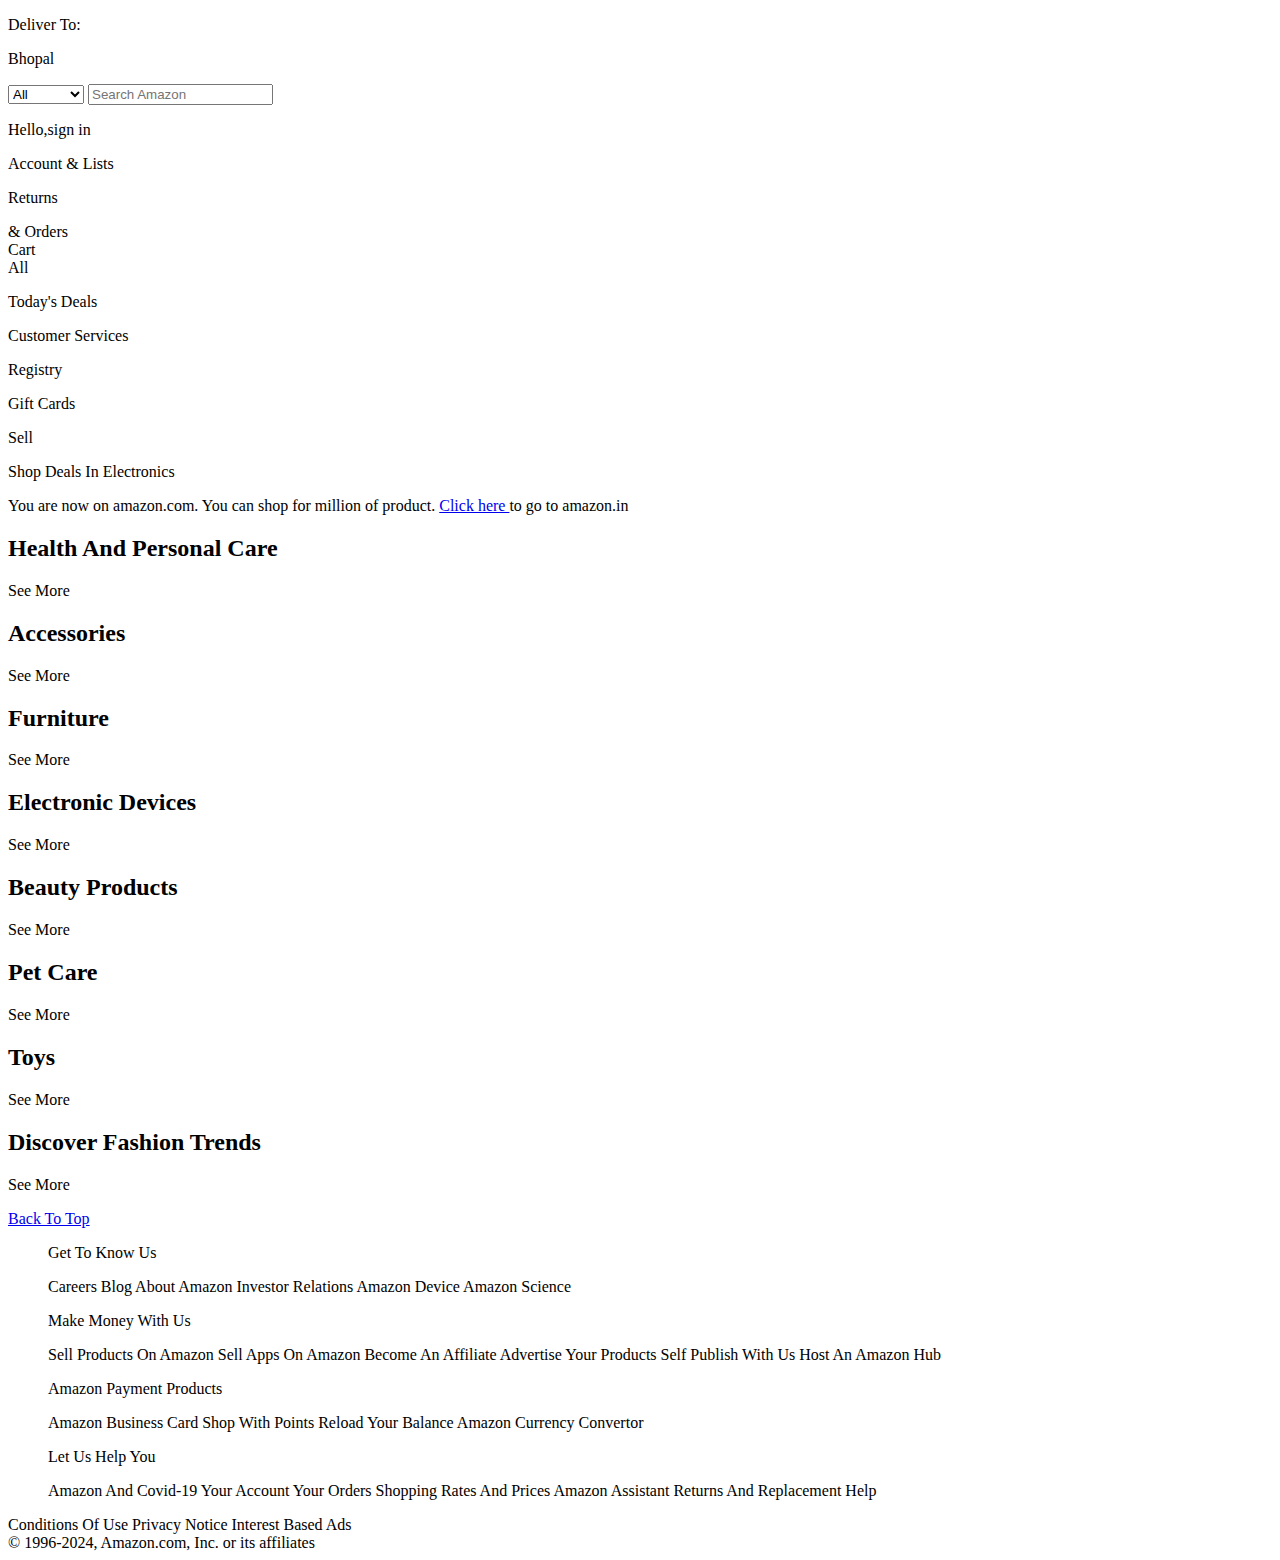
==== CODE/DAY22/index.html @ b16c5b3b "Create index.html" ====
<!DOCTYPE html>
<html lang="en">
    <head>
        <meta charset="UTF-8">
        <meta name="viewport" content="width=device-width, initial-scale=1.0">
        <link rel="stylesheet"
            href="https://cdnjs.cloudflare.com/ajax/libs/font-awesome/6.5.1/css/all.min.css"
            integrity="sha512-DTOQO9RWCH3ppGqcWaEA1BIZOC6xxalwEsw9c2QQeAIftl+Vegovlnee1c9QX4TctnWMn13TZye+giMm8e2LwA=="
            crossorigin="anonymous" referrerpolicy="no-referrer" />
        <link rel="stylesheet" href="style.css">
        <title>Amazon</title>
    </head>
    <body>
        <head>
            <div class="navbar">
                <div class="nav_logo border">
                    <div class="logo"></div>
                </div>

                <div class="address border">
                    <p class="address1">Deliver To:</p>
                    <div class="icon">
                        <i class="fa-solid fa-location-dot"></i>
                        <p class="address2">Bhopal</p>
                    </div>
                </div>

                <div class="search">
                    <select class="search-select">
                        <option>All</option>
                        <option>Games</option>
                        <option>Clothes</option>
                        <option>Alexa</option>
                        <option>Coupons</option>
                    </select>
                    <input placeholder="Search Amazon" class="search-input">
                    <div class="search-icon">
                        <i class="fa-solid fa-magnifying-glass"></i>
                    </div>
                </div>

                <div class="sign-in border">
                    <p><span>Hello,sign in</span></p>
                    <span class="top-font">Account & Lists</span>
                </div>

                <div class="extra border">
                    <p><span>Returns</span></p>
                    <span class="top-font">& Orders</span>
                </div>

                <div class="cart border">
                    <i class="fa-solid fa-cart-shopping"></i>
                    Cart
                </div>
            </div>

            <div class="panel">
                <div class="all">
                    <i class="fa-solid fa-bars"></i>
                    All
                </div>

                <div class="items">
                    <p>Today's Deals</p>
                    <p>Customer Services</p>
                    <p>Registry</p>
                    <p>Gift Cards</p>
                    <p>Sell</p>
                </div>

                <div class="extra">
                    Shop Deals In Electronics
                </div>
            </div>
        </head>

        <div class="main-area">
            <div class="message">
                <p>You are now on amazon.com. You can shop for million of
                    product. <a href="https://www.amazon.in/">Click here </a>to go to amazon.in</p>
            </div>
        </div>

        <div class="content">
            <div class="box">
                <div class="box-content">
                    <h2>Health And Personal Care</h2>
                    <div class="box-img"
                        style="background-image: url('Images/box1_image.jpg');"></div>
                    <p>See More</p>
                </div>
            </div>
            <div class="box">
                <div class="box-content">
                    <h2>Accessories</h2>
                    <div class="box-img"
                        style="background-image: url('Images/box2_image.jpg');"></div>
                    <p>See More</p>
                </div>
            </div>
            <div class="box">
                <div class="box-content">
                    <h2>Furniture</h2>
                    <div class="box-img"
                        style="background-image: url('Images/box3_image.jpg');"></div>
                    <p>See More</p>
                </div>
            </div>
            <div class="box">
                <div class="box-content">
                    <h2>Electronic Devices</h2>
                    <div class="box-img"
                        style="background-image: url('Images/box4_image.jpg');"></div>
                    <p>See More</p>
                </div>
            </div>
            <div class="box">
                <div class="box-content">
                    <h2>Beauty Products</h2>
                    <div class="box-img"
                        style="background-image: url('Images/box5_image.jpg');"></div>
                    <p>See More</p>
                </div>
            </div>
            <div class="box">
                <div class="box-content">
                    <h2>Pet Care</h2>
                    <div class="box-img"
                        style="background-image: url('Images/box6_image.jpg');"></div>
                    <p>See More</p>
                </div>
            </div>
            <div class="box3 box">
                <div class="box-content">
                    <h2>Toys</h2>
                    <div class="box-img"
                        style="background-image: url('Images/box7_image.jpg');"></div>
                    <p>See More</p>
                </div>
            </div>
            <div class="box">
                <div class="box-content">
                    <h2>Discover Fashion Trends</h2>
                    <div class="box-img"
                        style="background-image: url('Images/box8_image.jpg');"></div>
                    <p>See More</p>
                </div>
            </div>
        </div>

        <footer>
            <div class="foot1">
                <a href="#">Back To Top</a>
            </div>

            <div class="foot2">
                <ul>
                    <p>Get To Know Us</p>
                    <a>Careers</a>
                    <a>Blog</a>
                    <a>About Amazon</a>
                    <a>Investor Relations</a>
                    <a>Amazon Device</a>
                    <a>Amazon Science</a>
                </ul>
                <ul>
                    <p>Make Money With Us</p>
                    <a>Sell Products On Amazon</a>
                    <a>Sell Apps On Amazon</a>
                    <a>Become An Affiliate</a>
                    <a>Advertise Your Products</a>
                    <a>Self Publish With Us</a>
                    <a>Host An Amazon Hub</a>
                </ul>
                <ul>
                    <p>Amazon Payment Products</p>
                    <a>Amazon Business Card</a>
                    <a>Shop With Points</a>
                    <a>Reload Your Balance</a>
                    <a>Amazon Currency Convertor</a>
                </ul>
                <ul>
                    <p>Let Us Help You</p>
                    <a>Amazon And Covid-19</a>
                    <a>Your Account</a>
                    <a>Your Orders</a>
                    <a>Shopping Rates And Prices</a>
                    <a>Amazon Assistant</a>
                    <a>Returns And Replacement</a>
                    <a>Help</a>
                </ul>
            </div>

            <div class="foot3">
                <div class="foot_logo"></div>
            </div>

            <div class="finale">
                <div class="pages">
                    <a>Conditions Of Use</a>
                    <a>Privacy Notice</a>
                    <a>Interest Based Ads</a>
                </div>
                <div class="copyright">
                    © 1996-2024, Amazon.com, Inc. or its affiliates
                </div>
            </div>
        </footer>
    </body>
</html>
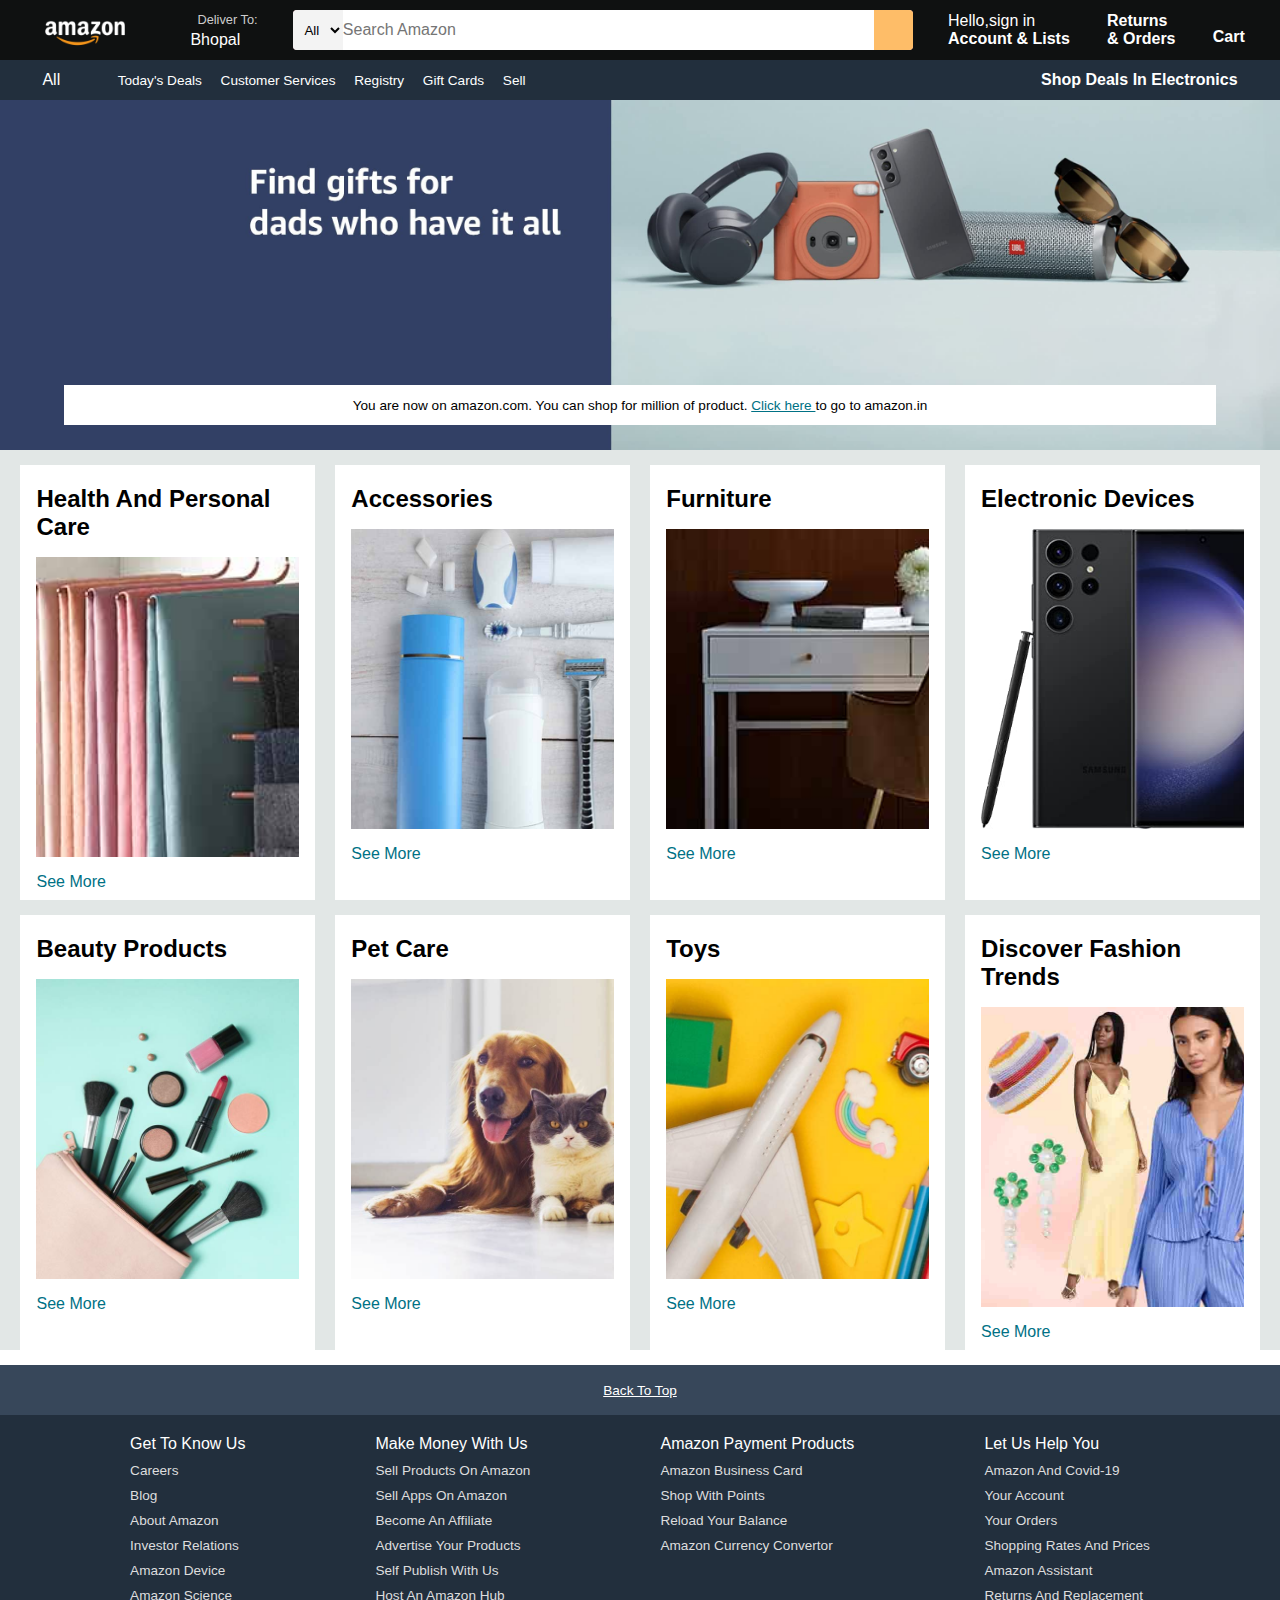
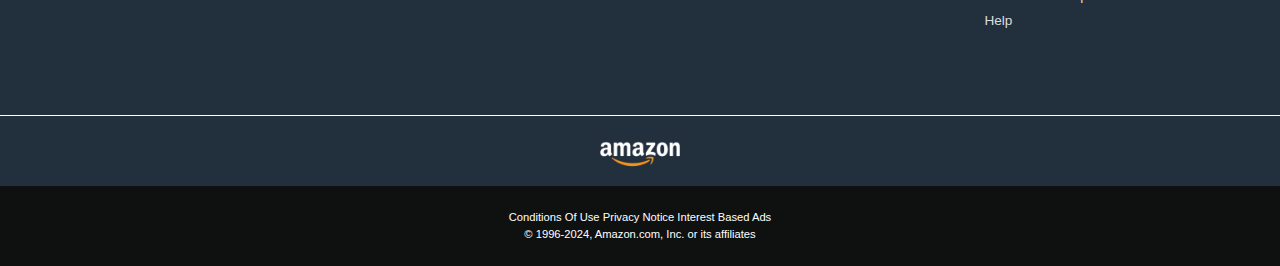
==== commit 332b4dd4: "Update index.html" ====
--- a/CODE/DAY22/index.html
+++ b/CODE/DAY22/index.html
@@ -8,7 +8,7 @@
             integrity="sha512-DTOQO9RWCH3ppGqcWaEA1BIZOC6xxalwEsw9c2QQeAIftl+Vegovlnee1c9QX4TctnWMn13TZye+giMm8e2LwA=="
             crossorigin="anonymous" referrerpolicy="no-referrer" />
         <link rel="stylesheet" href="style.css">
-        <title>Amazon</title>
+        <titleOnline Shopping site in India: Shop Online for Mobiles, Books, Watches, Shoes and More - Amazon.in</title>
     </head>
     <body>
         <head>
--- a/CODE/DAY22/style.css
+++ b/CODE/DAY22/style.css
@@ -0,0 +1,267 @@
+*{
+    margin: 0;
+    padding: 0;
+    font-family: Arial, Helvetica, sans-serif;
+    border: border-box;
+}
+
+.navbar{
+    height: 60px;
+    background-color:#0f1111;
+    color: white;
+    display: flex;
+    align-items: center;
+    justify-content: space-evenly;
+}
+
+.nav_logo{
+    height: 50px;
+    width: 100px;
+}
+
+.logo{
+    background-image: url("Images/amazon_logo.png");
+    width: 100%;
+    height: 50px;
+    background-size: cover;
+}
+
+.border{
+    border: 2px solid transparent;
+}
+
+.border:hover{
+        border: 2px solid white;
+}
+
+.address1{
+    color: #cccccc;
+    font-size: 0.8rem;
+    margin-left: 25px;
+}
+
+.address2{
+    font-size: 1rem;
+    margin-left: 3px;
+}
+
+.icon{
+    margin-top: 4px;
+    margin-left: 15px;
+    display: flex;
+    align-items: center;
+    font-size: 22px;
+}
+
+.search{
+    display: flex;
+    background-color: pink;
+    height: 40px;
+    width: 620px;
+    border-radius: 4px;
+    justify-content: space-evenly;
+}
+
+.search:hover{
+    border: 2px solid orange;
+}
+
+.search-select{
+    background-color: #f3f3f3;
+    width: 50px;
+    text-align: center;
+   border-top-left-radius: 4px;
+   border-bottom-left-radius: 4px;
+   border: none;
+}
+
+.search-input{
+    width: 100%;
+    font-size: 1rem;
+    border: none;
+}
+
+.search-icon{
+    width: 45px;
+    display: flex;
+    justify-content: center;
+    align-items: center;
+    font-size: 1.3rem;
+    background-color: #febd68;
+    border-top-right-radius: 4px;
+    border-bottom-right-radius: 4px;
+    color: #0f1111;
+}
+
+.span{
+    font-size: 0.7rem;
+}
+
+.top-font{
+    font-size: 1rem;
+    font-weight: 700;
+}
+
+.cart i{
+    font-size: 35px;
+}
+
+.cart{
+    font-size:1rem;
+    font-weight: 700;
+}
+
+.panel{
+    height: 40px;
+    background-color: #222f3d;
+    display: flex;
+    align-items: center;
+    justify-content: space-evenly;
+    color: white;
+}
+
+.items p{
+    display: inline;
+    margin-left: 15px;
+}
+
+.items{
+    width: 70%;
+    font-size: 0.85rem;
+}
+
+.extra{
+    font-size: 0.9;
+    font-weight: 700;
+}
+
+.main-area{
+    background-image: url("Images/hero_image.jpg");
+    height: 350px;
+    background-size: cover;
+    display: flex;
+    justify-content: center;
+    align-items: flex-end;
+}
+
+.message{
+    background-color: white;
+    color: black;
+    height: 40px;
+    display: flex;
+    align-items: center;
+    justify-content: center;
+    font-size: 0.85rem;
+    width: 90%;
+    margin-bottom: 25px;
+}
+
+.message a{
+    color: #007185;
+     
+}
+
+.content{
+    display: flex;
+    flex-wrap: wrap;
+    justify-content: space-evenly;
+    background-color: #e2e7e6;
+}
+
+.box{
+    height: 400px;
+    width: 23%;
+    background-color: white;
+    padding: 20px 0px 15px;
+    margin-top: 15px;
+}
+
+.box-img{
+    height: 300px;
+    background-size: cover;
+    margin-top: 1rem;
+    margin-bottom: 1rem;
+}
+
+.box-content{
+    margin-left: 1rem;
+    margin-right: 1rem;
+}
+
+.box-content p{
+    color: #007185;
+}
+
+footer{
+    margin-top: 15px;
+}
+
+.foot1 a{
+    color:white;
+}
+
+.foot1 a:hover{
+    color: green;
+}
+
+.foot1{
+    background-color: #37475a;
+    color: white;
+    height: 50px;
+    display: flex;
+    align-items: center;
+    justify-content: center;
+    font-size: 0.85rem;
+}
+
+.foot2{
+    background-color: #222f3d;
+    color: white;
+    height: 300px;
+    display: flex;
+    justify-content: space-evenly;
+}
+
+ul{
+    margin-top: 20px;
+}
+
+ul a{
+    display: block;
+    font-size: 0.85rem;
+    margin-top: 10px;
+    color: #DDDDDD;
+}
+
+.foot3{
+    background-color: #222f3d;
+    color:white;
+    border-top: 0.5px solid white;
+    height: 70px;
+    display: flex;
+    align-items: center;
+    justify-content: center;
+}
+
+.foot_logo{
+    background-image: url("Images/amazon_logo.png");
+    height: 50px;
+    background-size: cover;
+    width: 100px;
+}
+
+.finale{
+    background-color: #0f1111;
+    color: white;
+    height: 80px;
+    font-size: 0.7rem;
+    text-align: center;
+}
+
+.pages{
+    padding-top: 25px;
+}
+
+.copyright{
+    padding-top: 5px;
+}
